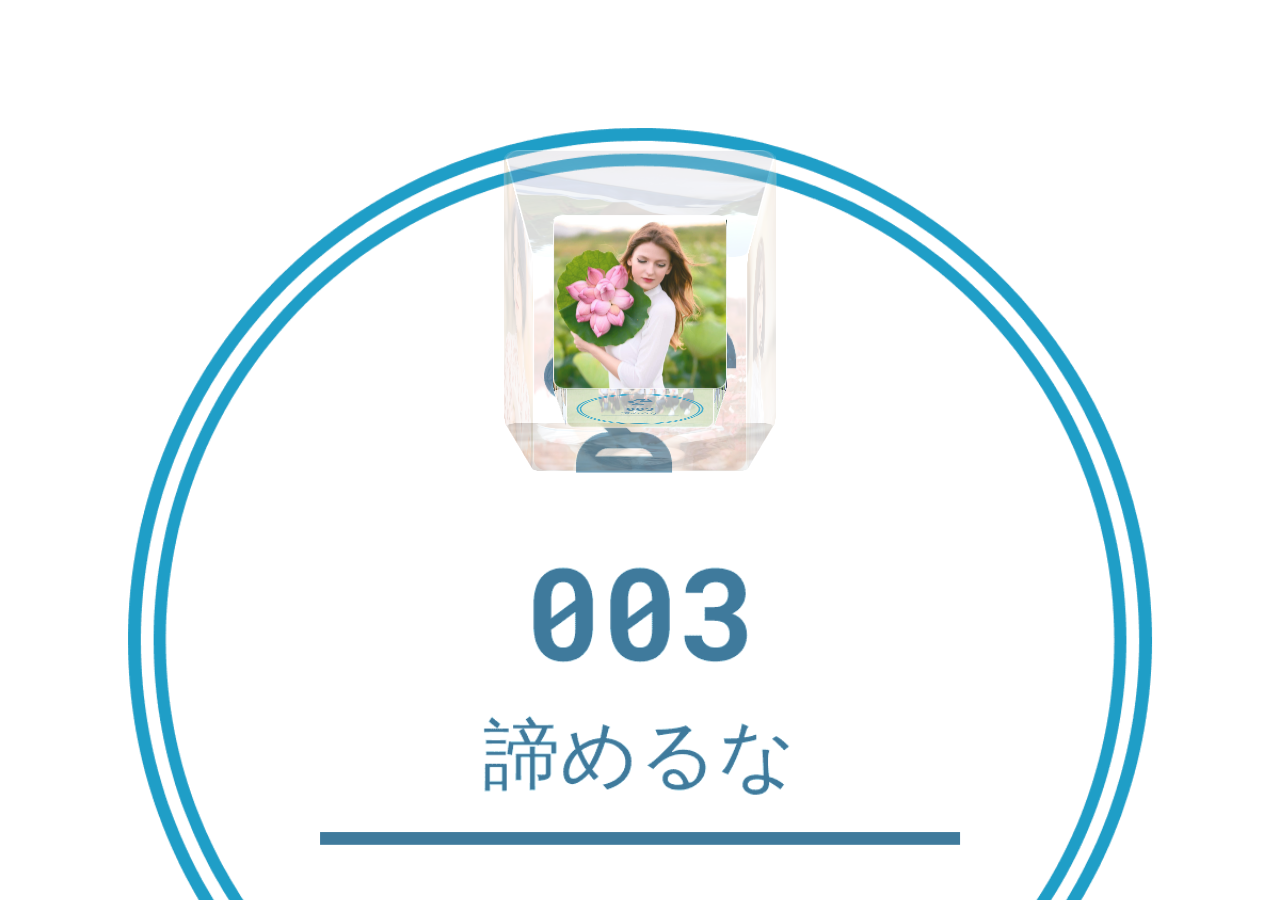
==== i.html @ f654e47f "Add files via upload" ====
<!DOCTYPE html>

<html lang="vi">
<head>
  <meta http-equiv="Content-Type" content="text/html; charset=utf-8" />
  <title>ILC003クラス　ー　諦めるな</title>
  <meta name="description" content="ILC003 - We Are One" />
  <meta property="og:description" content="ILC003 We Are One " />
  <meta property="og:image" content="screenshot.png" />
  <link rel="stylesheet" href="style.css" type="text/css" media="screen" />
  <script type="text/javascript" charset="utf-8">
    function hasClassName(inElement, inClassName)
    {
        var regExp = new RegExp('(?:^|\\s+)' + inClassName + '(?:\\s+|$)');
        return regExp.test(inElement.className);
    }

    function addClassName(inElement, inClassName)
    {
        if (!hasClassName(inElement, inClassName))
            inElement.className = [inElement.className, inClassName].join(' ');
    }

    function removeClassName(inElement, inClassName)
    {
        if (hasClassName(inElement, inClassName)) {
            var regExp = new RegExp('(?:^|\\s+)' + inClassName + '(?:\\s+|$)', 'g');
            var curClasses = inElement.className;
            inElement.className = curClasses.replace(regExp, ' ');
        }
    }

    function toggleClassName(inElement, inClassName)
    {
        if (hasClassName(inElement, inClassName))
            removeClassName(inElement, inClassName);
        else
            addClassName(inElement, inClassName);
    }

    function toggleShape()
    {
      var shape = document.getElementById('shape');
      if (hasClassName(shape, 'cube') || hasClassName(shape, 'autoLoad')) {
		if (hasClassName(shape, 'cube')) {
			removeClassName(shape, 'cube');
		}
		if (hasClassName(shape, 'autoLoad')) {
			removeClassName(shape, 'autoLoad');
		}
        addClassName(shape, 'ring');
      } else {
        removeClassName(shape, 'ring');
        addClassName(shape, 'cube');
      }
      
      var stage = document.getElementById('stage');
      if (hasClassName(shape, 'ring'))
        stage.style.webkitTransform = 'translateZ(-200px)';
      else
        stage.style.webkitTransform = '';
    }

	var count = 0;
	var timer;
	function timedCount() {
		if(count >= 8) {
			count = 0;
			autoLoad();
		} else {
			count = count + 1;
		}
		timer = setTimeout(timedCount, 1000);
	}
	function autoLoad() {
		var shapeTest = document.getElementById('shape');
		if (hasClassName(shapeTest, 'cube')) {
			removeClassName(shapeTest, 'cube');
			addClassName(shapeTest, 'autoLoad');
		} else {
			toggleShape();
		}
	}
  </script>
<script>
var i = 0;
var txt = 'Xin Chào, mình là ilc003';
var speed = 50;

function viet() {
  if (i < txt.length) {
    document.getElementById("demo").innerHTML += txt.charAt(i);
    i++;
    setTimeout(typeWriter, speed);
  }
}
</script>

<script type="text/javascript" src="jquery-2.1.4.min.js"></script>
  <script type="text/javascript" src="snow.js"></script>
</head>
<body onload="timedCount()">
  <div class="panel">
	<div class="clear"></div>
  </div>
  <div id="container">
    <div id="stage">
      <div id="shape" class="cube backfaces">
        <div class="plane one"></div>
        <div class="plane two"></div>
        <div class="plane three"></div>
        <div class="plane four"></div>
        <div class="plane five"></div>
        <div class="plane six"></div>
        <div class="plane seven"></div>
        <div class="plane eight"></div>
        <div class="plane nine"></div>
        <div class="plane ten"></div>
        <div class="plane eleven"></div>
        <div class="plane twelve"></div>
      </div>
    </div>
  </div>
  <div id="demo" onload="viet()"> </div>
</body>

</html>
---- style.css ----
/**
 * https://codewebdao.com
 */


body {
      background-image: url(bg.png);
      background-size: cover;
      background-repeat: no-repeat;
	  background-position: left top;
      margin: 0;
      padding: 0;
      height: 100%;
      width:100%;
    }
bodyf {
      background-image: url(10.jpg);
      background-size: cover;
      background-repeat: no-repeat;
	  background-position: left top;
      margin: 0;
      padding: 0;
      height: 100%;
      width:100%;
      opacity: 0,8;
    }


    #container {
      width: 100%;
	  height: 708px;
      -webkit-perspective: 1000;
      -webkit-perspective-origin: 50% 620px;
    }
    #stage {
      width: 100%;
      height: 100%;
      -webkit-transition: -webkit-transform 2s;
      -webkit-transform-style: preserve-3d;
    }
    
    #shape {
      position: relative;
      top: 200px;
      margin: 0 auto;
      height: 200px;
      width: 200px;
      -webkit-transform-style: preserve-3d;
    }
    
    .plane {
      position: absolute;
      height: 200px;
      width: 200px;
      border: 1px solid white;
      -webkit-border-radius: 12px;
      -webkit-box-sizing: border-box;
      text-align: center;
      font-family: Times, serif;
      font-size: 124pt;
      color: black;
      background-color: rgba(255, 255, 255, 0.6);
      -webkit-transition: -webkit-transform 2s, opacity 2s;
      -webkit-backface-visibility: hidden;
    }

    #shape.backfaces .plane {
      -webkit-backface-visibility: visible;
    }

    #shape {
      -webkit-animation: spin 8s infinite linear;
    }

    @-webkit-keyframes spin {
      from { -webkit-transform: rotateY(0); }
      to   { -webkit-transform: rotateY(360deg); }
    }
	
    .one {
		background-image: url(1.jpg);
		background-size: 100% 100%;
		background-repeat: no-repeat;
    }

    .two {
		background-image: url(2.jpg);
		background-size: 100% 100%;
		background-repeat: no-repeat;
    }

    .three {
		background-image: url(3.jpg);
		background-size: 100% 100%;
		background-repeat: no-repeat;
    }

    .four {
		background-image: url(4.jpg);
		background-size: 100% 100%;
		background-repeat: no-repeat;
    }

    .five {
		background-image: url(5.jpg);
		background-size: 100% 100%;
		background-repeat: no-repeat;
    }

    .six {
		background-image: url(6.jpg);
		background-size: 100% 100%;
		background-repeat: no-repeat;
    }

    .seven {
		background-image: url(7.jpg);
		background-size: 100% 100%;
		background-repeat: no-repeat;
    }

    .eight {
		background-image: url(8.jpg);
		background-size: 100% 100%;
		background-repeat: no-repeat;
    }

    .nine {
		background-image: url(9.jpg);
		background-size: 100% 100%;
		background-repeat: no-repeat;
    }

    .ten {
		background-image: url(10.jpg);
		background-size: 100% 100%;
		background-repeat: no-repeat;
    }

    .eleven {
		background-image: url(11.jpg);
		background-size: 100% 100%;
		background-repeat: no-repeat;
    }

    .twelve {
		background-image: url(12.jpg);
		background-size: 100% 100%;
		background-repeat: no-repeat;
    }

    .cube > .one {
		opacity: 0.2;
		-webkit-transform: scale3d(1.2, 1.2, 1.2) rotateX(90deg) translateZ(100px);
    }

    .cube > .two {
      opacity: 0.2;
      -webkit-transform: scale3d(1.2, 1.2, 1.2) translateZ(100px);
    }

    .cube > .three {
      opacity: 0.2;
      -webkit-transform: scale3d(1.2, 1.2, 1.2) rotateY(90deg) translateZ(100px);
    }

    .cube > .four {
      opacity: 0.2;
      -webkit-transform: scale3d(1.2, 1.2, 1.2) rotateY(180deg) translateZ(100px);
    }

    .cube > .five {
      opacity: 0.2;
      -webkit-transform: scale3d(1.2, 1.2, 1.2) rotateY(-90deg) translateZ(100px);
    }

    .cube > .six {
      opacity: 0.2;
      -webkit-transform: scale3d(1.2, 1.2, 1.2) rotateX(-90deg) translateZ(100px) rotate(180deg);
    }
	
	#shape:hover.cube > .one, .autoLoad > .one {
		opacity: 0.9;
		-webkit-transform: scale3d(1.5, 1.5, 1.5) rotateX(90deg) translateZ(130px);
    }

    #shape:hover.cube > .two, .autoLoad > .two {
      opacity: 0.9;
      -webkit-transform: scale3d(1.5, 1.5, 1.5) translateZ(150px);
    }

    #shape:hover.cube > .three, .autoLoad > .three {
      opacity: 0.9;
      -webkit-transform: scale3d(1.5, 1.5, 1.5) rotateY(90deg) translateZ(150px);
    }

    #shape:hover.cube > .four, .autoLoad > .four {
      opacity: 0.9;
      -webkit-transform: scale3d(1.5, 1.5, 1.5) rotateY(180deg) translateZ(150px);
    }

    #shape:hover.cube > .five, .autoLoad > .five {
      opacity: 0.9;
      -webkit-transform: scale3d(1.5, 1.5, 1.5) rotateY(-90deg) translateZ(150px);
    }

    #shape:hover.cube > .six, .autoLoad > .six {
      opacity: 0.9;
      -webkit-transform: scale3d(1.5, 1.5, 1.5) rotateX(-90deg) translateZ(130px) rotate(180deg);
    }

    .cube > .seven, .autoLoad > .seven {
      -webkit-transform: scale3d(0.8, 0.8, 0.8) rotateX(90deg) translateZ(100px) rotate(180deg);
    }

    .cube > .eight, .autoLoad > .eight {
      -webkit-transform: scale3d(0.8, 0.8, 0.8) translateZ(100px);
    }

    .cube > .nine, .autoLoad > .nine {
      -webkit-transform: scale3d(0.8, 0.8, 0.8) rotateY(90deg) translateZ(100px);
    }

    .cube > .ten, .autoLoad > .ten {
      -webkit-transform: scale3d(0.8, 0.8, 0.8) rotateY(180deg) translateZ(100px);
    }

    .cube > .eleven, .autoLoad > .eleven {
      -webkit-transform: scale3d(0.8, 0.8, 0.8) rotateY(-90deg) translateZ(100px);
    }

    .cube > .twelve, .autoLoad > .twelve {
      -webkit-transform: scale3d(0.8, 0.8, 0.8) rotateX(-90deg) translateZ(100px);
    }

    .ring > .one {
      -webkit-transform: translateZ(380px);
    }

    .ring > .two {
      -webkit-transform: rotateY(30deg) translateZ(380px);
    }

    .ring > .three {
      -webkit-transform: rotateY(60deg) translateZ(380px);
    }

    .ring > .four {
      -webkit-transform: rotateY(90deg) translateZ(380px);
    }

    .ring > .five {
      -webkit-transform: rotateY(120deg) translateZ(380px);
    }

    .ring > .six {
      -webkit-transform: rotateY(150deg) translateZ(380px);
    }

    .ring > .seven {
      -webkit-transform: rotateY(180deg) translateZ(380px);
    }

    .ring > .eight {
      -webkit-transform: rotateY(210deg) translateZ(380px);
    }

    .ring > .nine {
      -webkit-transform: rotateY(-120deg) translateZ(380px);
    }

    .ring > .ten {
      -webkit-transform: rotateY(-90deg) translateZ(380px);
    }

    .ring > .eleven {
      -webkit-transform: rotateY(300deg) translateZ(380px);
    }

    .ring > .twelve {
      -webkit-transform: rotateY(330deg) translateZ(380px);
    }

    .panel {
      margin: 10px 5px;
	  padding: 5px 10px;
    }
	
	.audio {
      float: left;
	  height: 30px;
	  width: 300px;
    }
	
	.author {
      float: right;
	  height: 30px;
	}
	
	.author button {
      background-color: #f5f5f5;
      height: 28px;
	  padding-left: 10px;
	  padding-right: 10px;
	  vertical-align: middle;
	  -webkit-border-radius: 15px;
      -webkit-box-sizing: border-box;
	  border: 1px solid #fff;
	}
	
	.author button:hover {
		background-color: #0088ff;
		color: #fff;
		border-color: #005599;
		cursor: pointer;
	}
	
	.clear {
		clear: both;
		margin: 0;
		padding: 0;
	}
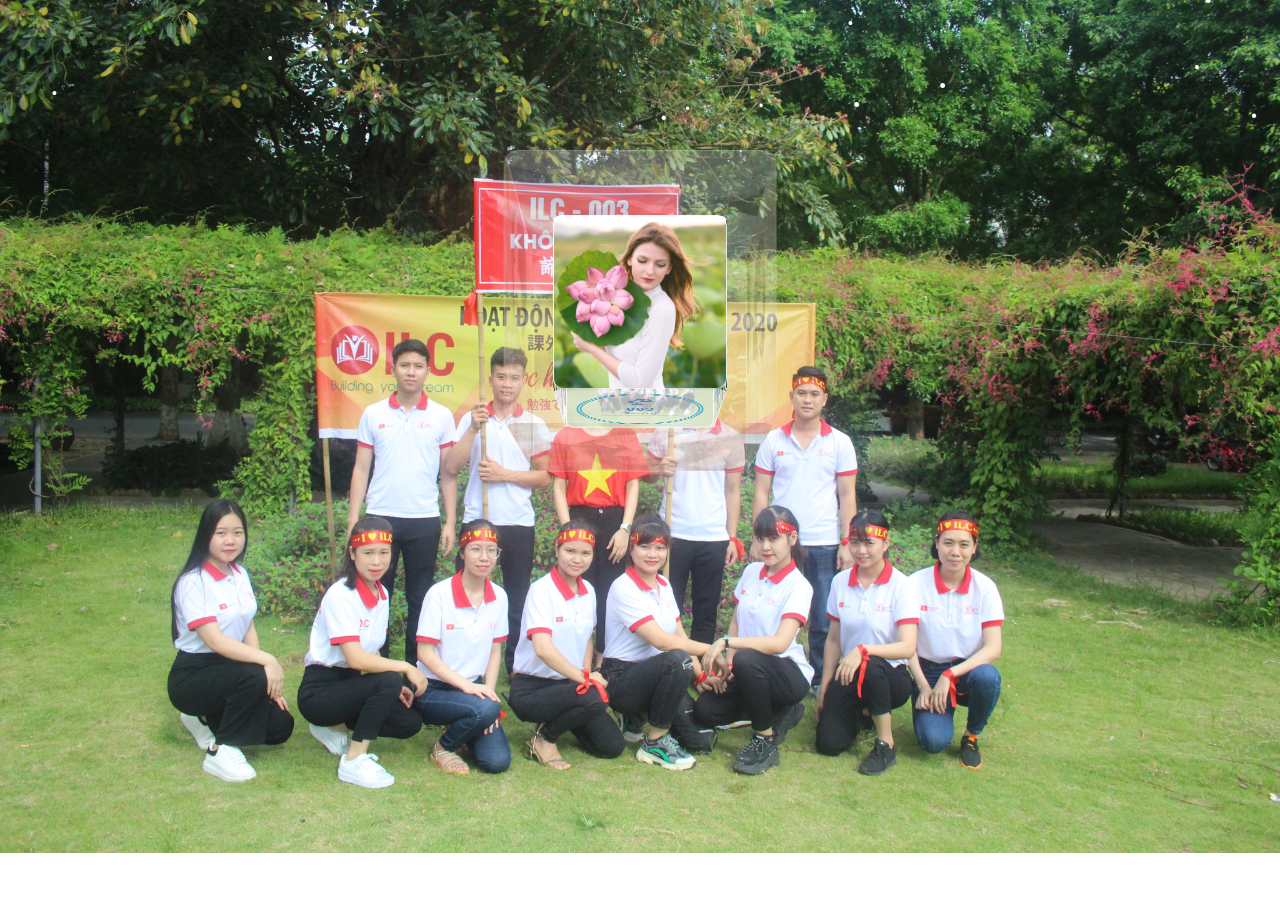
==== commit 93993c59: "Add files via upload" ====
--- a/i.html
+++ b/i.html
@@ -121,7 +121,7 @@
       </div>
     </div>
   </div>
-  <div id="demo" onload="viet()"> </div>
+  <div id="demo" style="color:#ffff;" onload="viet()"> </div>
 </body>
 
 </html>
--- a/style.css
+++ b/style.css
@@ -5,7 +5,7 @@
 
 
 body {
-      background-image: url(bg.png);
+      background-image: url(10.jpg);
       background-size: cover;
       background-repeat: no-repeat;
 	  background-position: left top;
